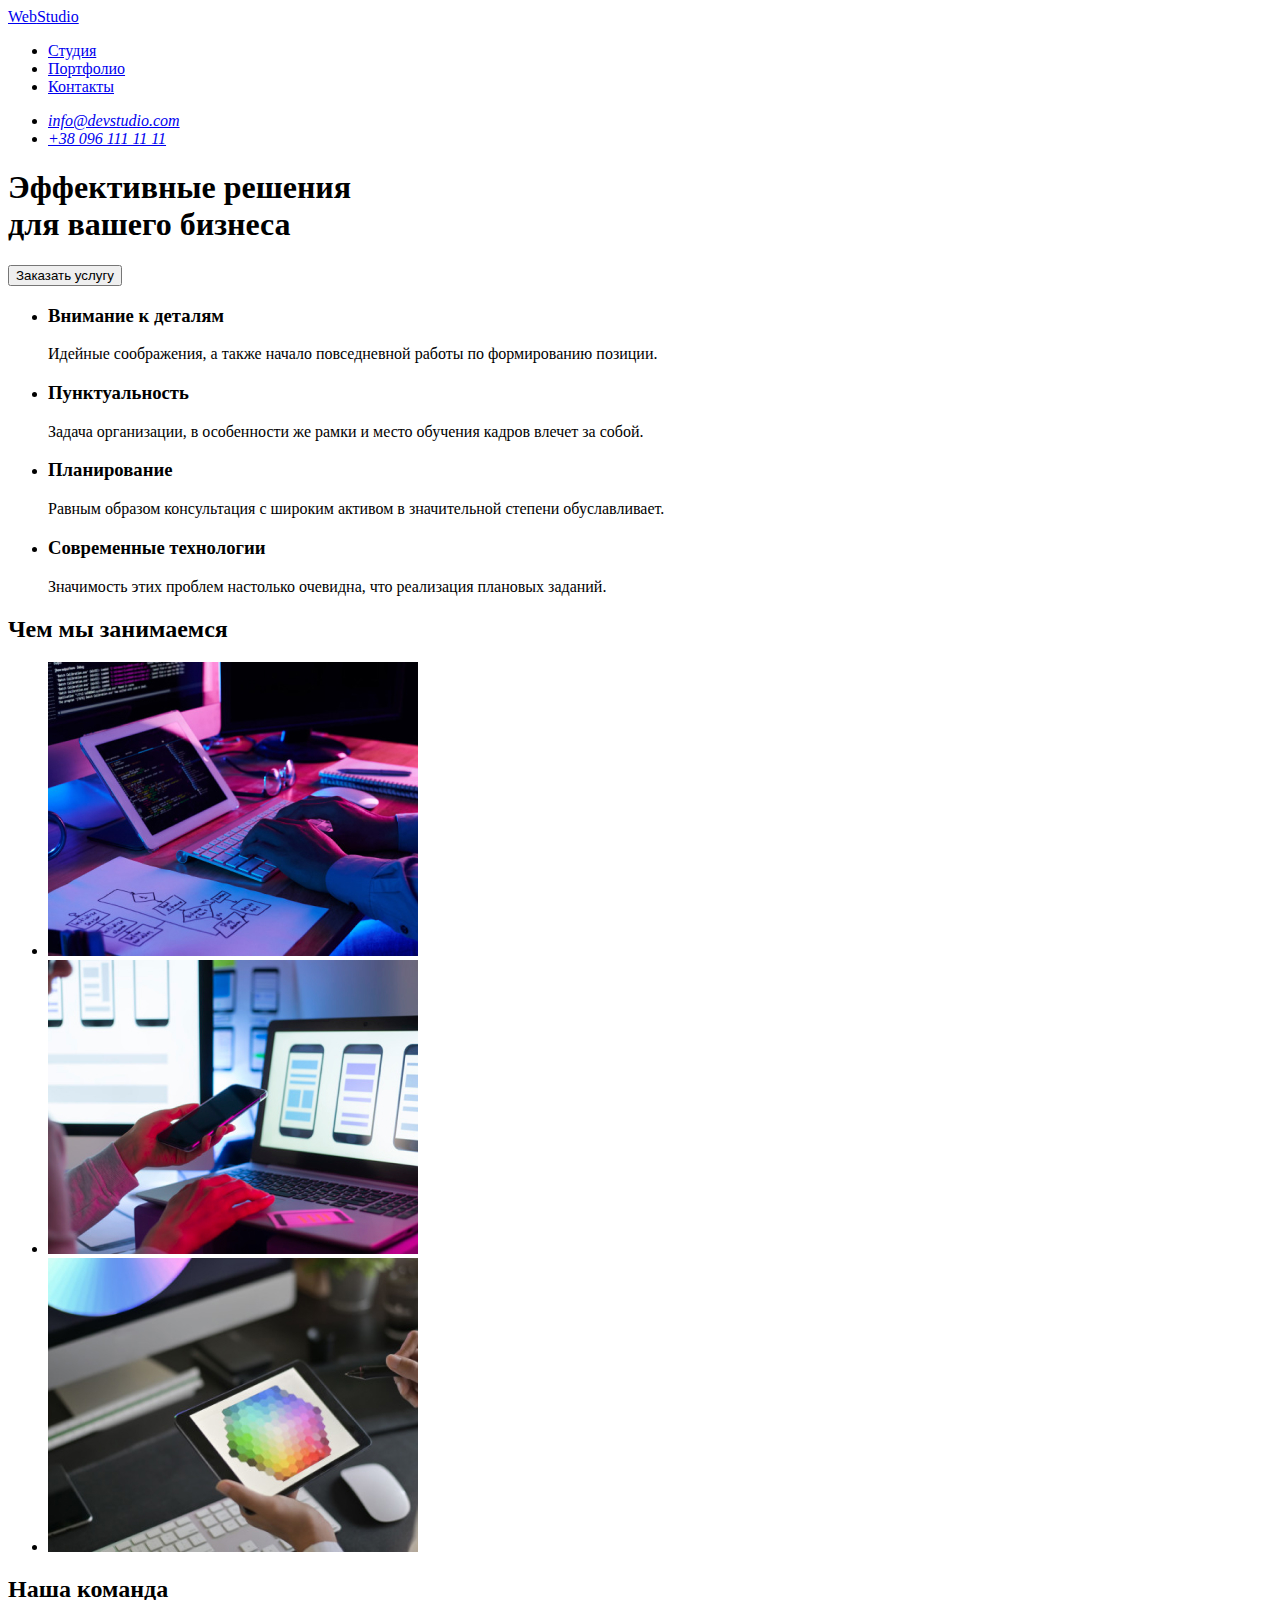
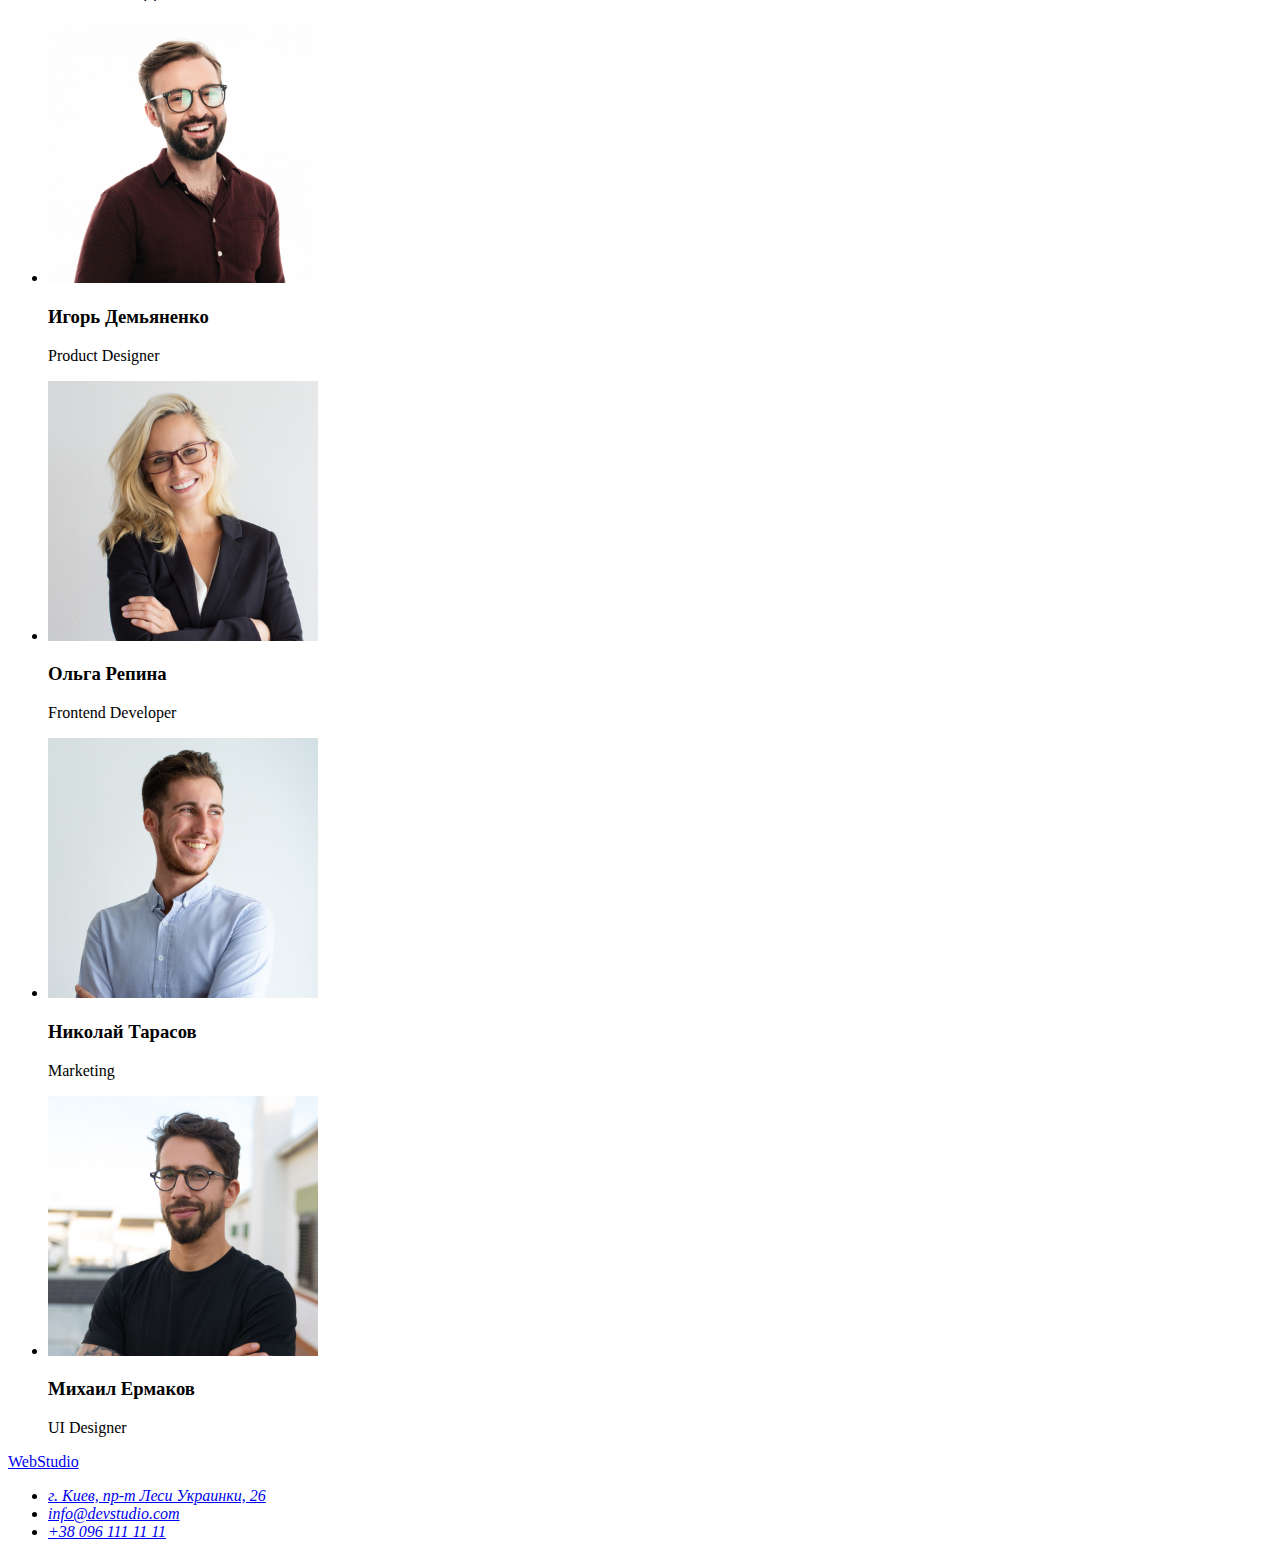
==== index.html @ a7b3bc26 "cloned local files" ====
<!DOCTYPE html>
<html lang="ru">
  <head>
    <meta charset="UTF-8" />
    <meta name="viewport" content="width=device-width, initial-scale=1.0" />
    <link rel="stylesheet" href="./css/styles.css" />
    <title>WebStudio</title>
  </head>

  <body>
    <header>
      <nav>
        <a href=" ./index.html" aria-label="логотип сайта"> <span>Web</span>Studio </a>
        <ul>
          <li>
            <a href="./studio.html">Студия</a>
          </li>
          <li>
            <a href="./portfolio.html">Портфолио</a>
          </li>
          <li>
            <a href="./contacts.html">Контакты</a>
          </li>
        </ul>
      </nav>
      <address>
        <ul>
          <li>
            <a href="mailto:info@devstudio.com">info@devstudio.com</a>
          </li>
          <li>
            <a href="tell:+380961111111">+38 096 111 11 11</a>
          </li>
        </ul>
      </address>
    </header>
    <main>
      <!--Hero-->
      <section>
        <h1>Эффективные решения<br />для вашего бизнеса</h1>
        <button type="button">Заказать услугу</button>
      </section>
      <!--benefits-->
      <section>
        <!--
            <h2>Преимущества</h2>
            -->
        <ul>
          <li>
            <h3>Внимание к деталям</h3>
            <p>Идейные соображения, а также начало повседневной работы по формированию позиции.</p>
          </li>
          <li>
            <h3>Пунктуальность</h3>
            <p>
              Задача организации, в особенности же рамки и место обучения кадров влечет за собой.
            </p>
          </li>
          <li>
            <h3>Планирование</h3>
            <p>
              Равным образом консультация с широким активом в значительной степени обуславливает.
            </p>
          </li>
          <li>
            <h3>Современные технологии</h3>
            <p>Значимость этих проблем настолько очевидна, что реализация плановых заданий.</p>
          </li>
        </ul>
      </section>
      <!--about-->
      <section>
        <h2>Чем мы занимаемся</h2>
        <ul>
          <li>
            <a href="#">
              <img src="./images/work/box1.jpg" alt="написание кода" width="370" height="294" />
            </a>
          </li>
          <li>
            <a href="#">
              <img src="./images/work/box2.jpg" alt="адаптация сайта" width="370" height="294" />
            </a>
          </li>
          <li>
            <a href="#">
              <img src="./images/work/box3.jpg" alt="оформление сайта" width="370" height="294" />
            </a>
          </li>
        </ul>
      </section>
      <!--team-->
      <section>
        <h2>Наша команда</h2>
        <ul>
          <li>
            <img
              src="./images/team/person-1.jpg"
              alt="мужчина продакт дизайнер"
              width="270"
              height="260"
            />
            <h3>Игорь Демьяненко</h3>
            <p>Product Designer</p>
          </li>
          <li>
            <img
              src="./images/team/person-2.jpg"
              alt="женщина фронт-енд разработчик"
              width="270"
              height="260"
            />
            <h3>Ольга Репина</h3>
            <p>Frontend Developer</p>
          </li>
          <li>
            <img
              src="./images/team/person-3.jpg"
              alt="мужчина маркетолог"
              width="270"
              height="260"
            />
            <h3>Николай Тарасов</h3>
            <p>Marketing</p>
          </li>
          <li>
            <img
              src="./images/team/person-4.jpg"
              alt="мужчина ui дизайнер"
              width="270"
              height="260"
            />
            <h3>Михаил Ермаков</h3>
            <p>UI Designer</p>
          </li>
        </ul>
      </section>
    </main>
    <!--footer-->
    <footer>
      <a href="https://oleksandrnykodiuk.github.io/goit-markup-hw-01/" aria-label="логотип сайта">
        <p>Web<span>Studio</span></p>
      </a>
      <address>
        <ul>
          <li>
            <a href="./index.html" target="blank">г. Киев, пр-т Леси Украинки, 26</a>
          </li>
          <li><a href="mailto:info@devstudio.com">info@devstudio.com</a></li>
          <li>
            <a href="tel:+380961111111">+38 096 111 11 11</a>
          </li>
        </ul>
      </address>
    </footer>
  </body>
</html>
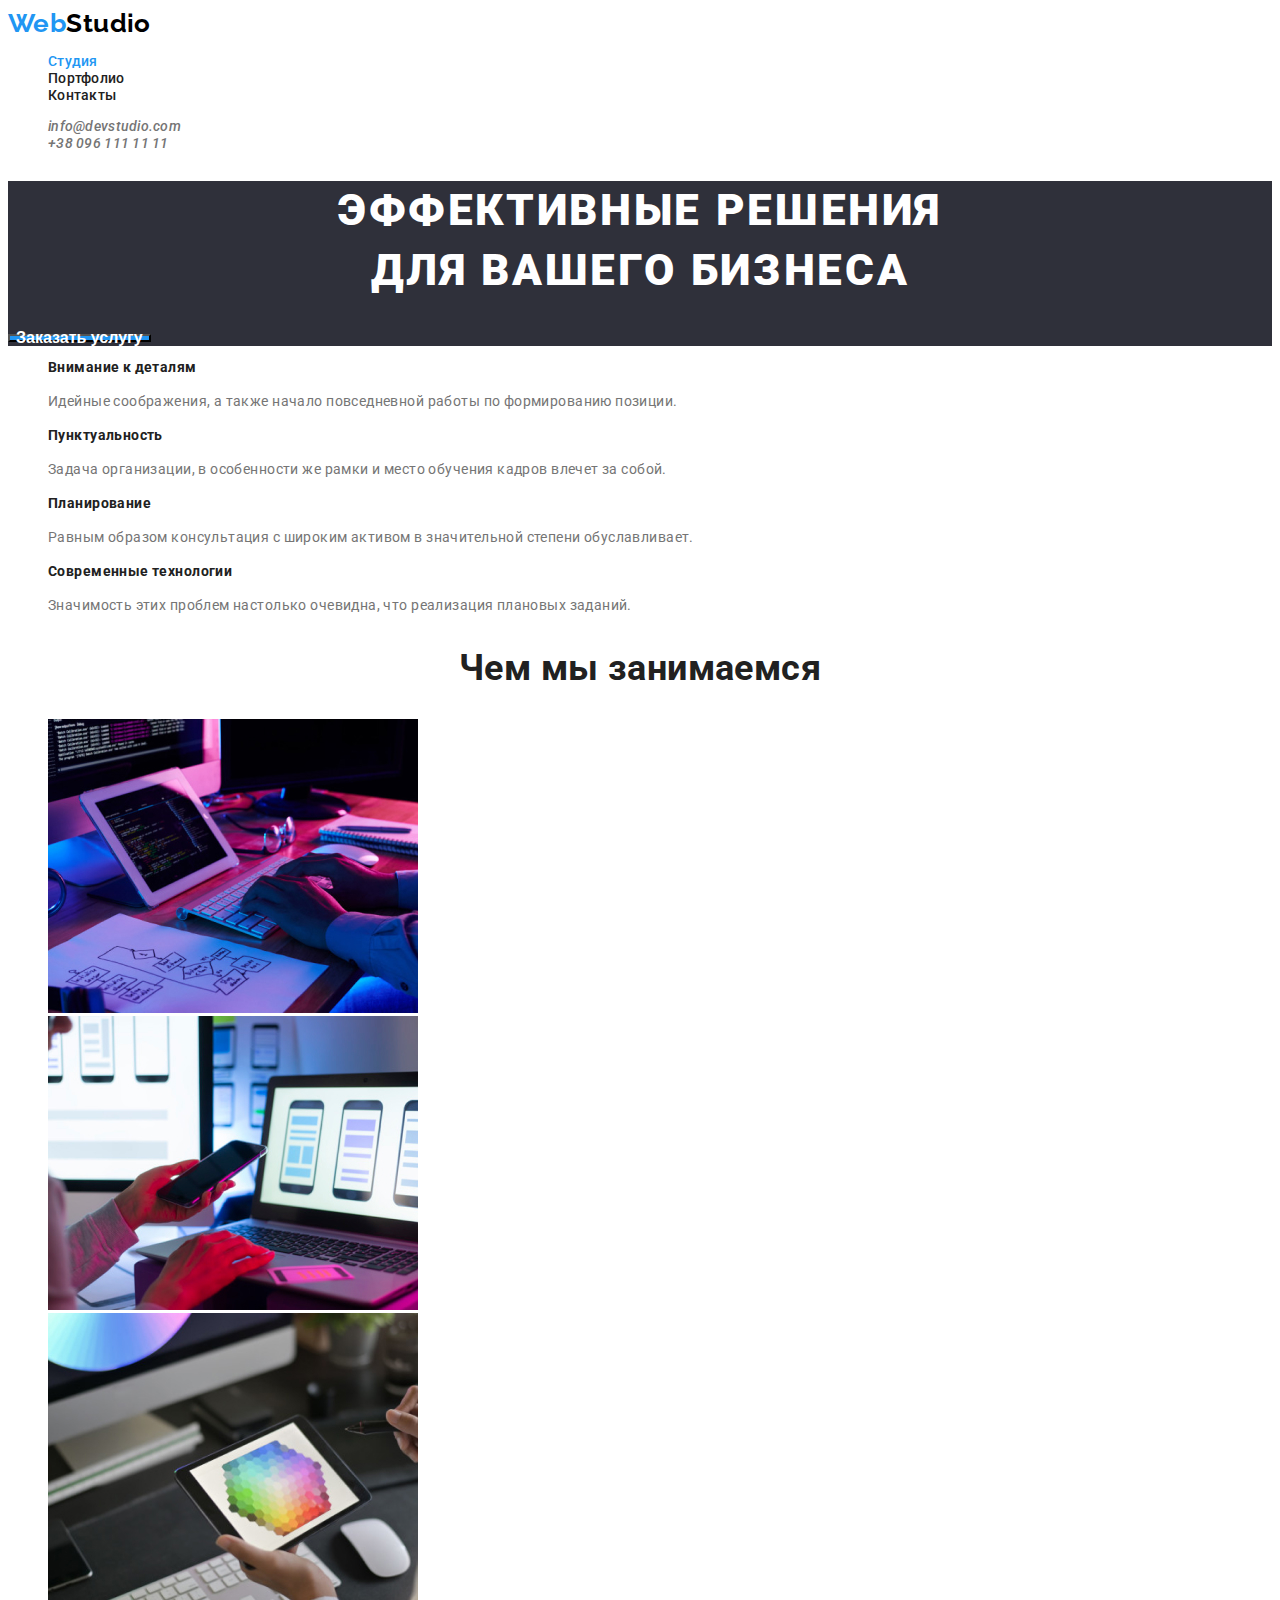
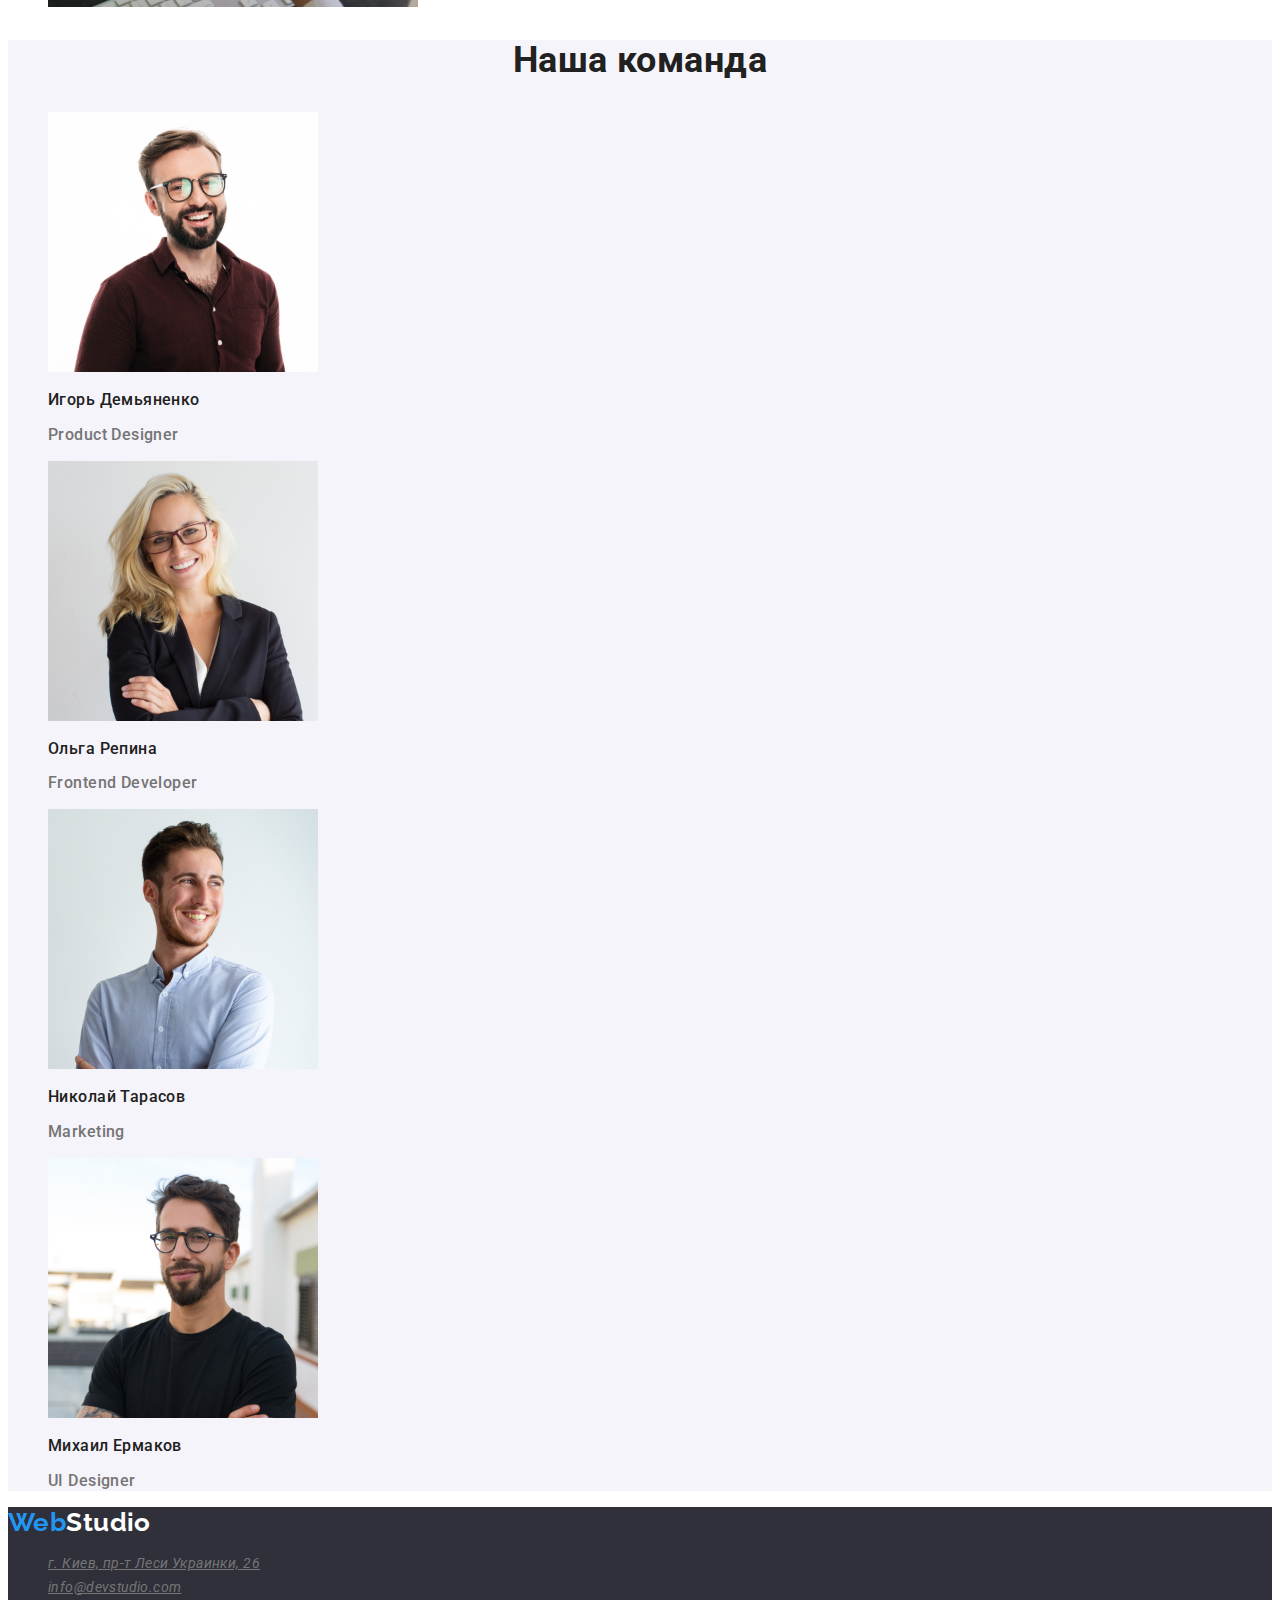
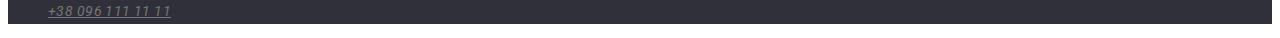
==== commit 0012142d: "added styles" ====
--- a/index.html
+++ b/index.html
@@ -3,6 +3,11 @@
   <head>
     <meta charset="UTF-8" />
     <meta name="viewport" content="width=device-width, initial-scale=1.0" />
+    <link rel="preconnect" href="https://fonts.gstatic.com" />
+    <link
+      href="https://fonts.googleapis.com/css2?family=Raleway:wght@700&family=Roboto:wght@400;500;700&display=swap"
+      rel="stylesheet"
+    />
     <link rel="stylesheet" href="./css/styles.css" />
     <title>WebStudio</title>
   </head>
@@ -10,68 +15,73 @@
   <body>
     <header>
       <nav>
-        <a href=" ./index.html" aria-label="логотип сайта"> <span>Web</span>Studio </a>
-        <ul>
+        <a class="logo" href=" ./index.html" aria-label="логотип сайта">
+          <span class="accent">Web</span>Studio
+        </a>
+        <ul class="site-nav list">
           <li>
-            <a href="./studio.html">Студия</a>
+            <a class="link current" href="./index.html">Студия</a>
           </li>
           <li>
-            <a href="./portfolio.html">Портфолио</a>
+            <a class="link" href="./portfolio.html">Портфолио</a>
           </li>
           <li>
-            <a href="./contacts.html">Контакты</a>
+            <a class="link" href="./contacts.html">Контакты</a>
           </li>
         </ul>
       </nav>
       <address>
-        <ul>
+        <ul class="contacts-list list">
           <li>
-            <a href="mailto:info@devstudio.com">info@devstudio.com</a>
+            <a class="link" href="mailto:info@devstudio.com">info@devstudio.com</a>
           </li>
           <li>
-            <a href="tell:+380961111111">+38 096 111 11 11</a>
+            <a class="link" href="tell:+380961111111">+38 096 111 11 11</a>
           </li>
         </ul>
       </address>
     </header>
     <main>
       <!--Hero-->
-      <section>
-        <h1>Эффективные решения<br />для вашего бизнеса</h1>
-        <button type="button">Заказать услугу</button>
+      <section class="hero">
+        <h1 class="hero-title">Эффективные решения<br />для вашего бизнеса</h1>
+        <button class="button" type="button">Заказать услугу</button>
       </section>
-      <!--benefits-->
-      <section>
-        <!--
-            <h2>Преимущества</h2>
-            -->
-        <ul>
+      <!--advantages-->
+      <section class="section">
+        <h2 class="section-title visually-hidden">Преимущества</h2>
+
+        <ul class="advantages-list list">
           <li>
-            <h3>Внимание к деталям</h3>
-            <p>Идейные соображения, а также начало повседневной работы по формированию позиции.</p>
+            <h3 class="title">Внимание к деталям</h3>
+            <p class="text">
+              Идейные соображения, а также начало повседневной работы по формированию позиции.
+            </p>
           </li>
           <li>
-            <h3>Пунктуальность</h3>
-            <p>
+            <h3 class="title">Пунктуальность</h3>
+            <p class="text">
               Задача организации, в особенности же рамки и место обучения кадров влечет за собой.
             </p>
           </li>
           <li>
-            <h3>Планирование</h3>
-            <p>
+            <h3 class="title">Планирование</h3>
+            <p class="text">
               Равным образом консультация с широким активом в значительной степени обуславливает.
             </p>
           </li>
           <li>
-            <h3>Современные технологии</h3>
-            <p>Значимость этих проблем настолько очевидна, что реализация плановых заданий.</p>
+            <h3 class="title">Современные технологии</h3>
+            <p class="text">
+              Значимость этих проблем настолько очевидна, что реализация плановых заданий.
+            </p>
           </li>
         </ul>
       </section>
       <!--about-->
-      <section>
-        <h2>Чем мы занимаемся</h2>
-        <ul>
+      <section class="about-section">
+        <h2 class="section-title">Чем мы занимаемся</h2>
+        <ul class="work-list list">
           <li>
             <a href="#">
               <img src="./images/work/box1.jpg" alt="написание кода" width="370" height="294" />
@@ -90,9 +100,9 @@
         </ul>
       </section>
       <!--team-->
-      <section>
-        <h2>Наша команда</h2>
-        <ul>
+      <section class="team-section">
+        <h2 class="section-title">Наша команда</h2>
+        <ul class="team-list list">
           <li>
             <img
               src="./images/team/person-1.jpg"
@@ -100,8 +110,8 @@
               width="270"
               height="260"
             />
-            <h3>Игорь Демьяненко</h3>
-            <p>Product Designer</p>
+            <h3 class="title">Игорь Демьяненко</h3>
+            <p class="text">Product Designer</p>
           </li>
           <li>
             <img
@@ -110,8 +120,8 @@
               width="270"
               height="260"
             />
-            <h3>Ольга Репина</h3>
-            <p>Frontend Developer</p>
+            <h3 class="title">Ольга Репина</h3>
+            <p class="text">Frontend Developer</p>
           </li>
           <li>
             <img
@@ -120,8 +130,8 @@
               width="270"
               height="260"
             />
-            <h3>Николай Тарасов</h3>
-            <p>Marketing</p>
+            <h3 class="title">Николай Тарасов</h3>
+            <p class="text">Marketing</p>
           </li>
           <li>
             <img
@@ -130,25 +140,27 @@
               width="270"
               height="260"
             />
-            <h3>Михаил Ермаков</h3>
-            <p>UI Designer</p>
+            <h3 class="title">Михаил Ермаков</h3>
+            <p class="text">UI Designer</p>
           </li>
         </ul>
       </section>
     </main>
     <!--footer-->
-    <footer>
-      <a href="https://oleksandrnykodiuk.github.io/goit-markup-hw-01/" aria-label="логотип сайта">
-        <p>Web<span>Studio</span></p>
+    <footer class="footer">
+      <a class="logo logo-footer" href="./index.html" aria-label="логотип сайта">
+        <span class="accent">Web</span>Studio
       </a>
       <address>
-        <ul>
+        <ul class="contacts-list-footer list">
           <li>
-            <a href="./index.html" target="blank">г. Киев, пр-т Леси Украинки, 26</a>
+            <a class="link" href="./index.html" target="blank">г. Киев, пр-т Леси Украинки, 26</a>
           </li>
-          <li><a href="mailto:info@devstudio.com">info@devstudio.com</a></li>
           <li>
-            <a href="tel:+380961111111">+38 096 111 11 11</a>
+            <a class="link" href="mailto:info@devstudio.com">info@devstudio.com</a>
+          </li>
+          <li>
+            <a class="link" href="tel:+380961111111">+38 096 111 11 11</a>
           </li>
         </ul>
       </address>
--- a/css/styles.css
+++ b/css/styles.css
@@ -0,0 +1,179 @@
+:root {
+  --primary-text-color: #212121;
+  --secondary-text-color: #757575;
+  --acccent-color: #2196f3;
+  --primary-background-color: #ffffff;
+  --secondary-background-color: #f5f4fa;
+}
+
+body {
+  background-color: var(--primary-background-color);
+  color: var(--primary-text-color);
+
+  font-family: Roboto, sans-serif;
+  letter-spacing: 0.03em;
+  font-size: 14px;
+}
+
+/* Logo */
+
+.logo {
+  color: #000000;
+  font-family: Raleway, sans-serif;
+
+  font-weight: 700;
+  font-size: 26px;
+  line-height: 1.19;
+  text-decoration: none;
+}
+
+.logo .accent {
+  color: var(--acccent-color);
+}
+
+.list {
+  list-style: none;
+}
+
+/* Navigation */
+
+.site-nav .link {
+  color: var(--primary-text-color);
+
+  font-weight: 500;
+  font-size: 14px;
+  line-height: 1.14;
+  letter-spacing: 0.02em;
+  text-decoration: none;
+}
+
+.site-nav .link:hover,
+.site-nav .link:focus {
+  color: var(--acccent-color);
+}
+
+.site-nav .link.current {
+  color: var(--acccent-color);
+}
+
+/* Contacts */
+
+.contacts-list .link {
+  color: var(--secondary-text-color);
+
+  font-weight: 500;
+  font-size: 14px;
+  line-height: 1.14;
+  letter-spacing: 0.02em;
+  text-decoration: none;
+}
+
+.contacts-list .link:hover,
+.contacts-list .link:focus {
+  color: var(--acccent-color);
+}
+
+/* Benefits */
+
+.hero {
+  background-color: #2f303a;
+}
+
+.hero .hero-title {
+  color: var(--primary-background-color);
+
+  font-weight: 900;
+  font-size: 44px;
+  line-height: 1.36;
+  text-align: center;
+  letter-spacing: 0.06em;
+  text-transform: uppercase;
+}
+
+.hero .button {
+  color: var(--primary-background-color);
+  background-color: var(--acccent-color);
+
+  font-weight: 700;
+  font-size: 16px;
+  line-height: 1.87px;
+}
+
+/* Advantages */
+.visually-hidden {
+  position: absolute;
+  width: 1px;
+  height: 1px;
+  margin: -1px;
+  border: 0;
+  padding: 0;
+
+  white-space: nowrap;
+  clip-path: inset(100%);
+  clip: rect(0 0 0 0);
+  overflow: hidden;
+}
+
+.advantages-list .title {
+  color: var(--primary-text-color);
+
+  font-weight: 700;
+  font-size: 14px;
+  line-height: 1.14;
+}
+
+.advantages-list .text {
+  color: var(--secondary-text-color);
+
+  font-weight: normal;
+  font-size: 14px;
+  line-height: 1.71;
+}
+
+.about-section .section-title,
+.team-section .section-title {
+  font-weight: 700;
+  font-size: 36px;
+  line-height: 1.16;
+  text-align: center;
+}
+
+/* Team */
+
+.team-section {
+  background-color: var(--secondary-background-color);
+}
+
+.team-list .title,
+.team-list .text {
+  font-weight: 500;
+  font-size: 16px;
+  line-height: 1.18;
+}
+
+.team-list .text {
+  color: var(--secondary-text-color);
+}
+
+/* footer */
+
+.footer {
+  background-color: #2f303a;
+}
+
+.logo-footer {
+  color: var(--primary-background-color);
+}
+
+.contacts-list-footer .link {
+  color: var(--secondary-text-color);
+
+  font-weight: normal;
+  font-size: 14px;
+  line-height: 1.71;
+}
+
+.contacts-list-footer .link:hover,
+.contacts-list-footer .link:focus {
+  color: var(--acccent-color);
+}
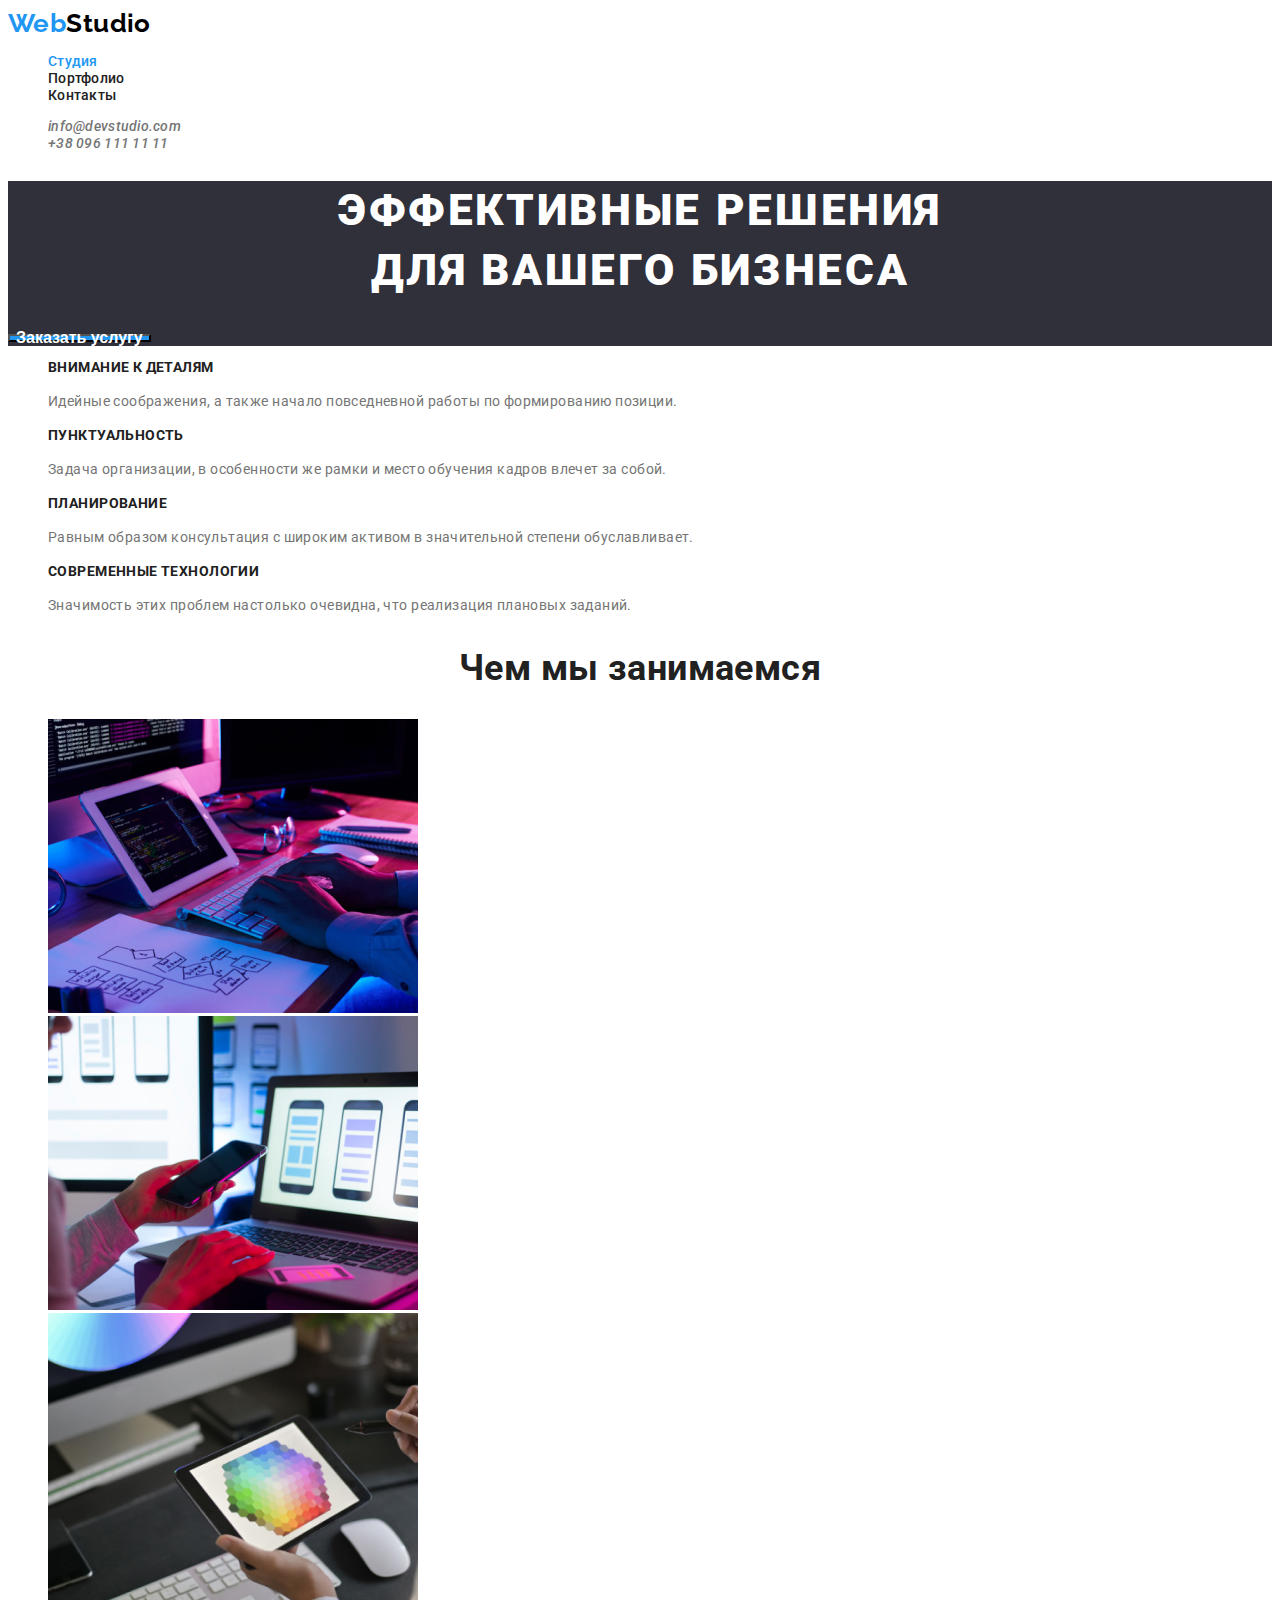
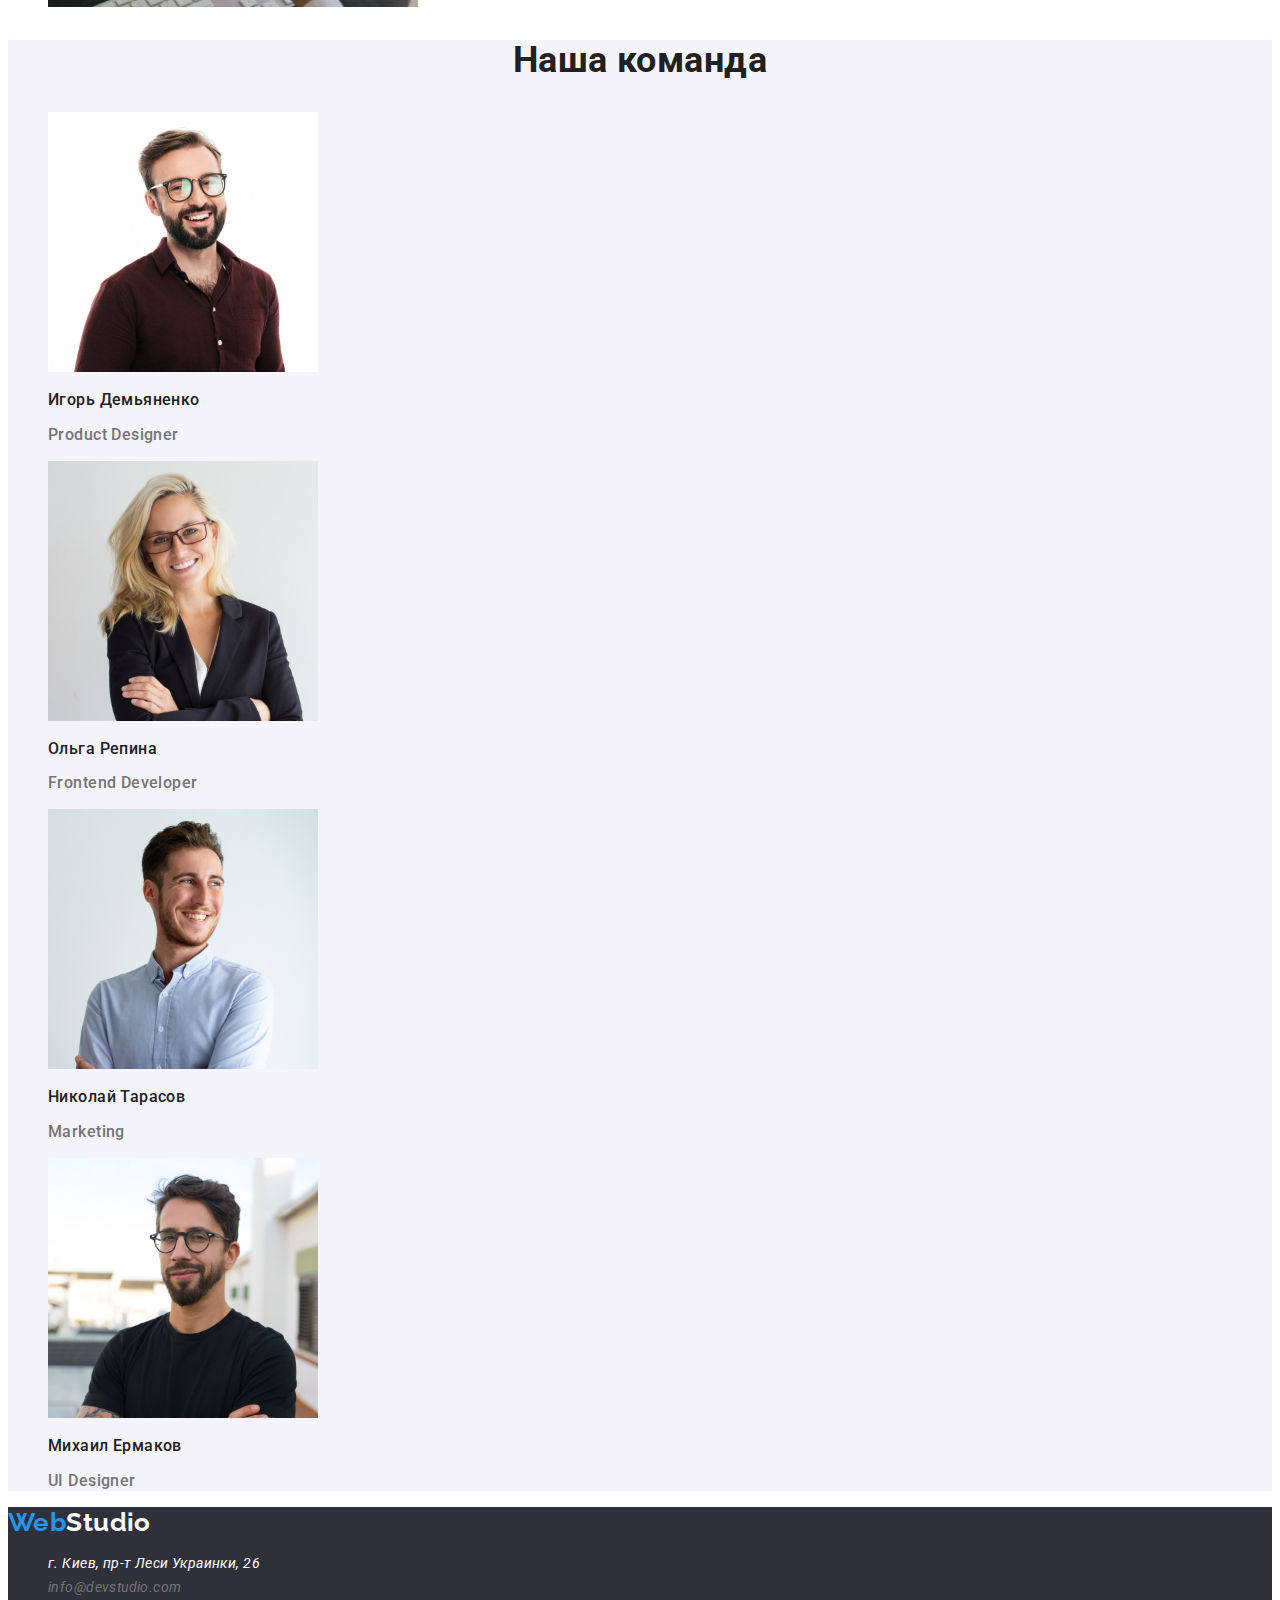
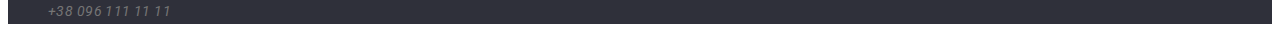
==== commit fef228ac: "aded portfoolio" ====
--- a/index.html
+++ b/index.html
@@ -48,7 +48,7 @@
         <button class="button" type="button">Заказать услугу</button>
       </section>
       <!--advantages-->
-      <section class="section">
+      <section class="section-advantages">
         <h2 class="section-title visually-hidden">Преимущества</h2>
 
         <ul class="advantages-list list">
@@ -147,14 +147,16 @@
       </section>
     </main>
     <!--footer-->
-    <footer class="footer">
+    <footer class="page-footer">
       <a class="logo logo-footer" href="./index.html" aria-label="логотип сайта">
         <span class="accent">Web</span>Studio
       </a>
       <address>
         <ul class="contacts-list-footer list">
           <li>
-            <a class="link" href="./index.html" target="blank">г. Киев, пр-т Леси Украинки, 26</a>
+            <a class="link mail" href="./index.html" target="blank"
+              >г. Киев, пр-т Леси Украинки, 26</a
+            >
           </li>
           <li>
             <a class="link" href="mailto:info@devstudio.com">info@devstudio.com</a>
--- a/css/styles.css
+++ b/css/styles.css
@@ -73,7 +73,7 @@
   color: var(--acccent-color);
 }
 
-/* Benefits */
+/* hero */
 
 .hero {
   background-color: #2f303a;
@@ -90,13 +90,14 @@
   text-transform: uppercase;
 }
 
-.hero .button {
+.button {
   color: var(--primary-background-color);
   background-color: var(--acccent-color);
 
   font-weight: 700;
   font-size: 16px;
   line-height: 1.87px;
+  text-decoration: none;
 }
 
 /* Advantages */
@@ -120,6 +121,7 @@
   font-weight: 700;
   font-size: 14px;
   line-height: 1.14;
+  text-transform: uppercase;
 }
 
 .advantages-list .text {
@@ -157,7 +159,7 @@
 
 /* footer */
 
-.footer {
+.page-footer {
   background-color: #2f303a;
 }
 
@@ -168,12 +170,57 @@
 .contacts-list-footer .link {
   color: var(--secondary-text-color);
 
-  font-weight: normal;
+  font-weight: 400;
   font-size: 14px;
   line-height: 1.71;
+  text-decoration: none;
+}
+
+.contacts-list-footer .mail {
+  color: var(--primary-background-color);
 }
 
 .contacts-list-footer .link:hover,
 .contacts-list-footer .link:focus {
   color: var(--acccent-color);
 }
+
+/* Portfolio */
+
+/* buttons */
+
+.filter-button {
+  background-color: var(--primary-background-color);
+
+  font-weight: 500;
+  font-size: 16px;
+  line-height: 1.62;
+  text-align: center;
+}
+
+.filter-button:hover,
+.filter-button:focus {
+  color: var(--primary-background-color);
+  background-color: var(--acccent-color);
+}
+
+/* projects */
+
+.link {
+  text-decoration: none;
+}
+
+.projects-list .title {
+  font-weight: 700;
+  font-size: 18px;
+  line-height: 2;
+  letter-spacing: 0.06em;
+}
+
+.projects-list .text {
+  color: var(--secondary-text-color);
+
+  font-weight: 400;
+  font-size: 16px;
+  line-height: 1.87;
+}
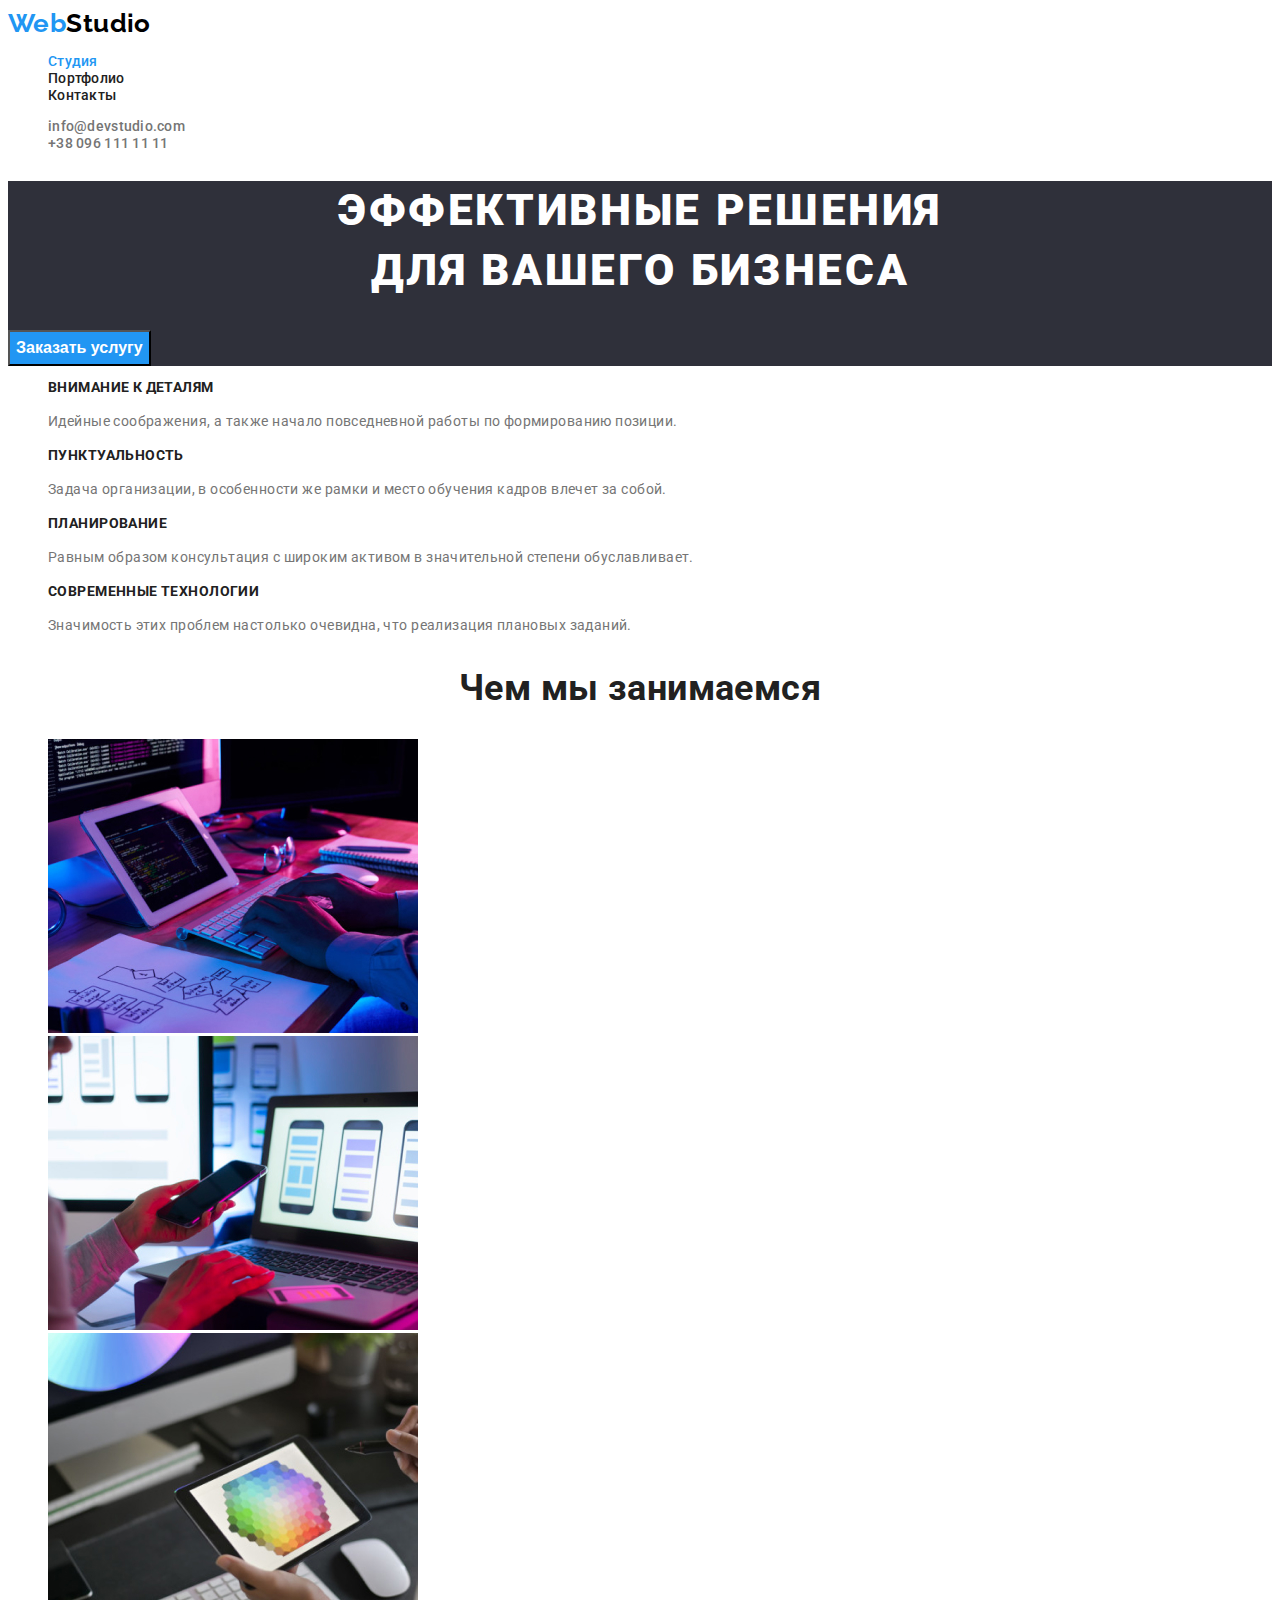
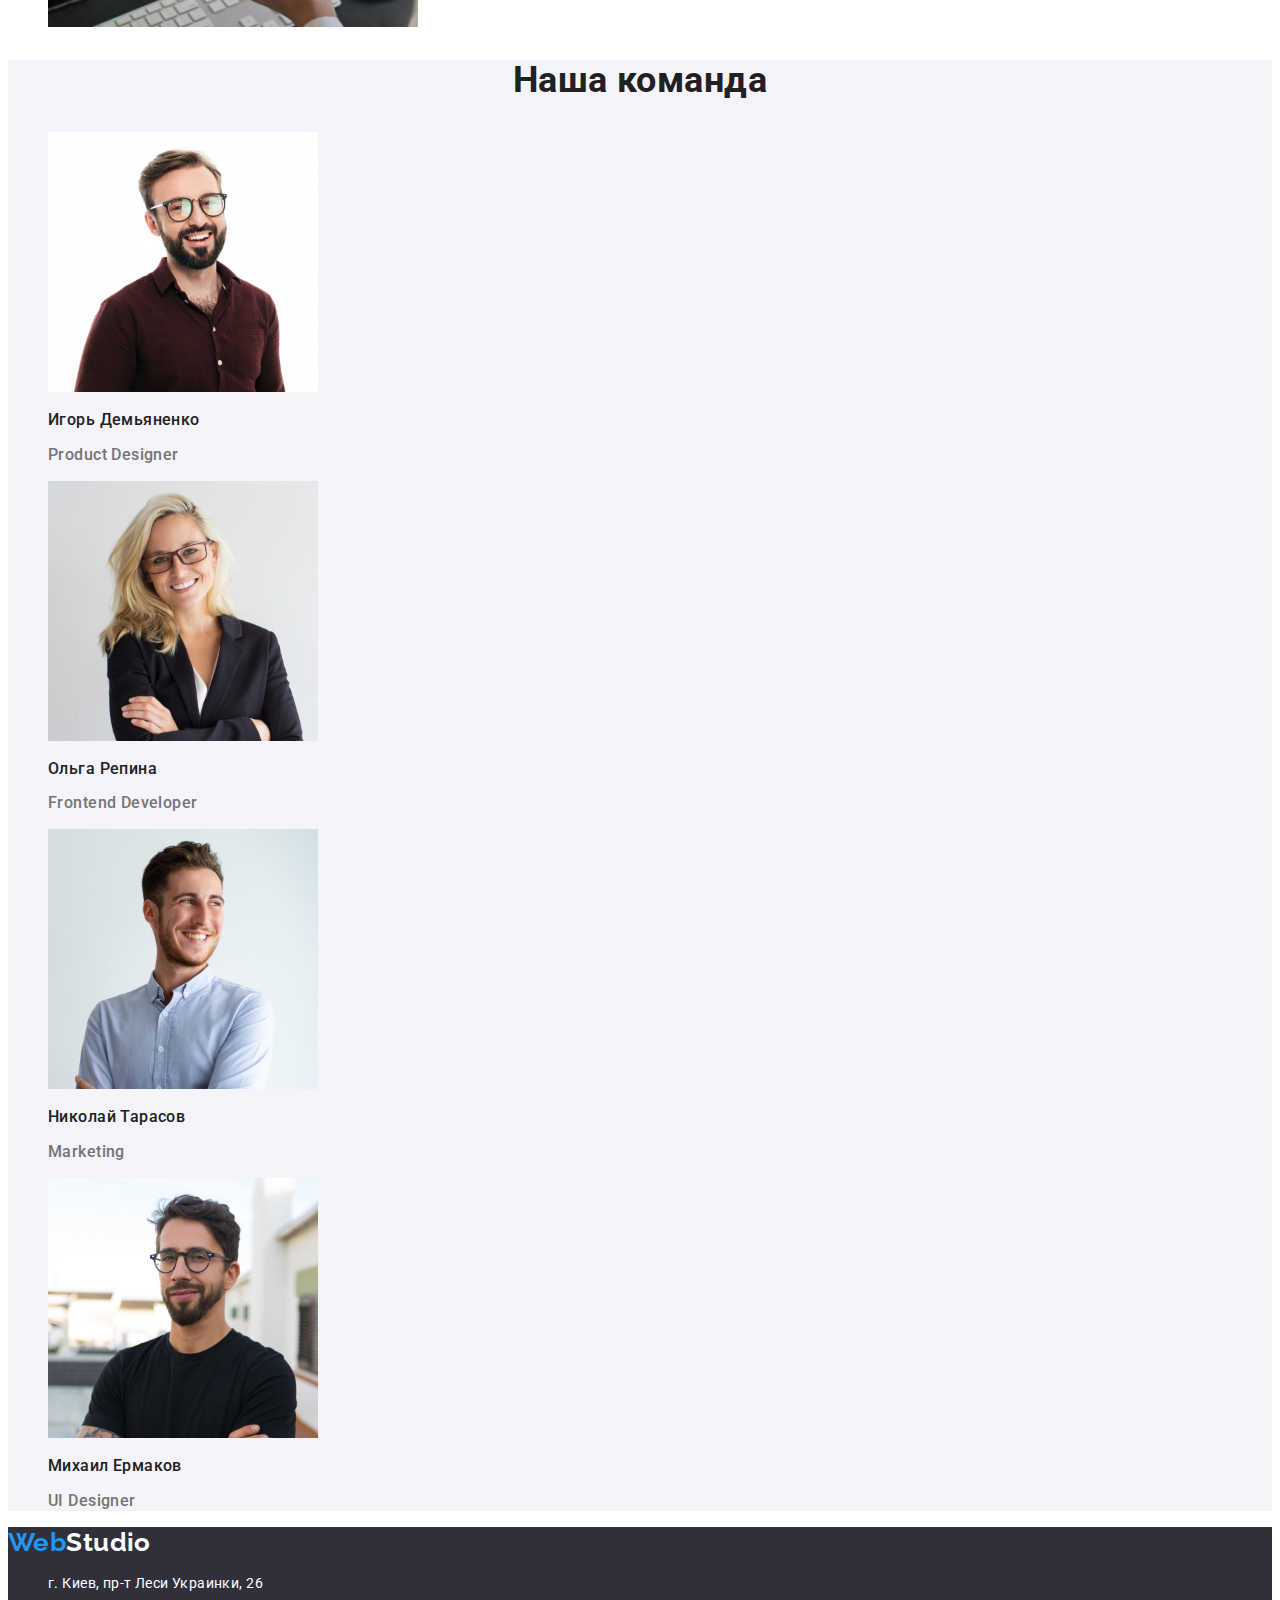
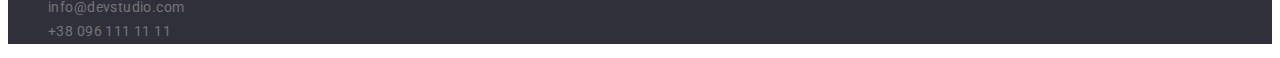
==== commit ad585d1e: "1" ====
--- a/index.html
+++ b/index.html
@@ -13,19 +13,19 @@
   </head>
 
   <body>
-    <header>
-      <nav>
+    <header class="page-header">
+      <nav class="navigation">
         <a class="logo" href=" ./index.html" aria-label="логотип сайта">
           <span class="accent">Web</span>Studio
         </a>
         <ul class="site-nav list">
-          <li>
+          <li class="item">
             <a class="link current" href="./index.html">Студия</a>
           </li>
-          <li>
+          <li class="item">
             <a class="link" href="./portfolio.html">Портфолио</a>
           </li>
-          <li>
+          <li class="item">
             <a class="link" href="./contacts.html">Контакты</a>
           </li>
         </ul>
--- a/css/styles.css
+++ b/css/styles.css
@@ -66,6 +66,7 @@
   line-height: 1.14;
   letter-spacing: 0.02em;
   text-decoration: none;
+  font-style: normal;
 }
 
 .contacts-list .link:hover,
@@ -96,7 +97,7 @@
 
   font-weight: 700;
   font-size: 16px;
-  line-height: 1.87px;
+  line-height: 1.87;
   text-decoration: none;
 }
 
@@ -174,6 +175,7 @@
   font-size: 14px;
   line-height: 1.71;
   text-decoration: none;
+  font-style: normal;
 }
 
 .contacts-list-footer .mail {
@@ -211,6 +213,7 @@
 }
 
 .projects-list .title {
+  color: var(--primary-text-color);
   font-weight: 700;
   font-size: 18px;
   line-height: 2;
@@ -224,3 +227,11 @@
   font-size: 16px;
   line-height: 1.87;
 }
+
+/* .projects-list .description {
+  
+
+  font-weight: 400;
+  font-size: 16px;
+  line-height: 1.87;
+} */
